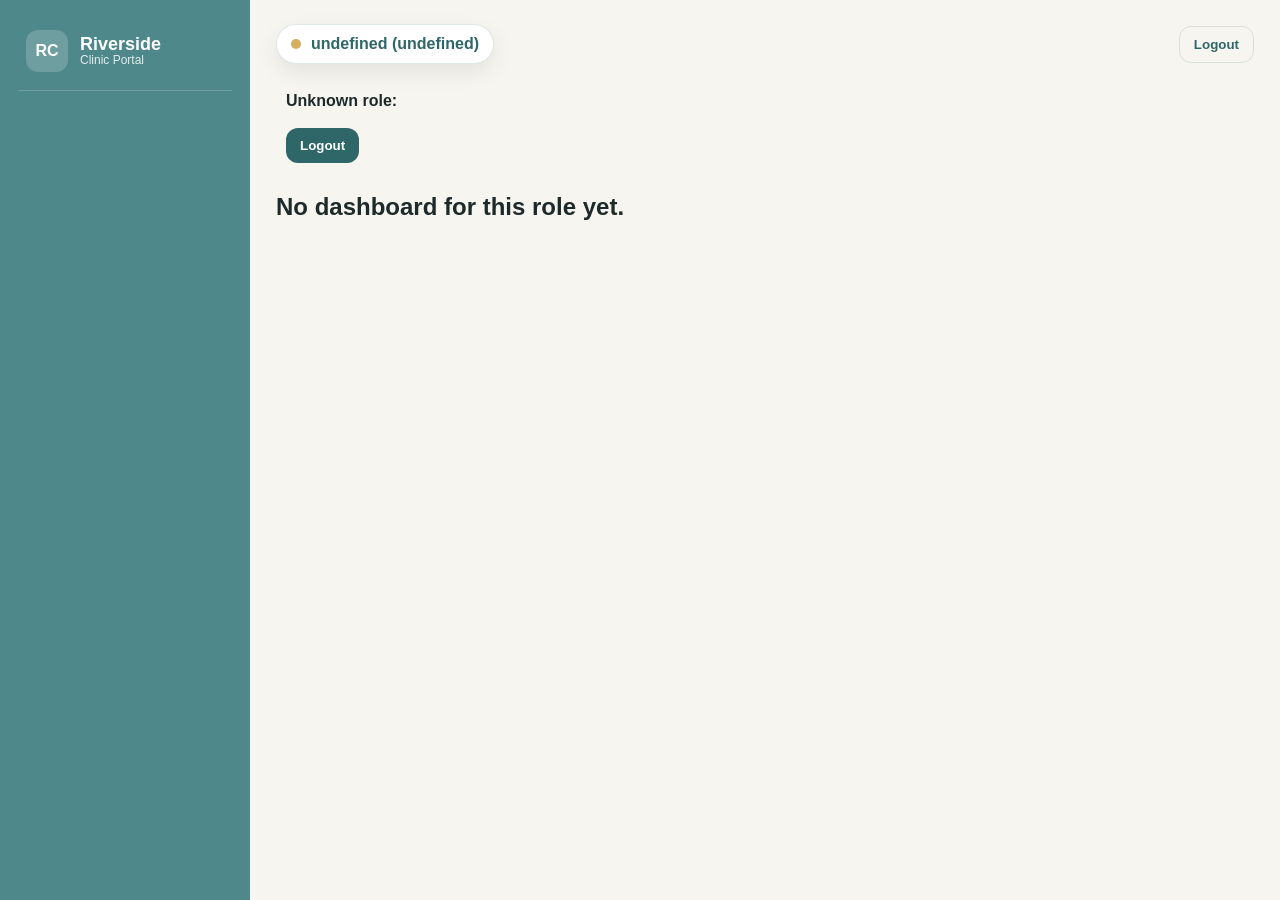
==== index.html @ 7ad9efc2 "Merge pull request #16 from laurenepp/chore/repo-restructure Organizing folder structure." ====
<!DOCTYPE html>
<html>
<head>
  <title>Riverside Clinic</title>
  <link rel="stylesheet" href="assets/css/styles.css">
</head>

<body>
  <div class="app">
    <div class="sidebar">
      <div class="brand">
        <div class="logo">RC</div>
        <div class="title">
          <div class="name">Riverside</div>
          <div class="sub">Clinic Portal</div>
        </div>
      </div>

      <div id="menu"></div>
    </div>

    <div class="main">
      <div class="topbar">
        <div class="user-chip">
          <div class="user-dot"></div>
          <span id="welcome"></span>
        </div>
        <button class="ghost" onclick="logout()">Logout</button>
      </div>

      <div id="content"></div>
    </div>
  </div>

  <script src="js/api.js"></script>
  <script src="js/auth.js"></script>
  <script src="js/ui.js"></script>
  <script src="js/router.js"></script>
  

  <!-- Role modules -->
  <script src="js/roles/receptionist.js"></script>
  <script src="js/roles/doctor.js"></script>
  <script src="js/roles/nurse.js"></script>
  <script src="js/roles/admin.js"></script>

  <script src="js/app.js"></script>
</body>
</html>
---- assets/css/styles.css ----
/* assets/css/styles.css
   Riverside Clinic UI — mockup style pass
   Colors sampled from your mockups:
   - Off-white: #F7F5F0
   - Teal:     #4E888A
   - Teal dk:  #2F6668
   - Gold:     #D5AE60
   - Sage:     #8FB1A4
*/

:root{
  --bg: #F7F5F0;
  --card: #FFFFFF;
  --text: #1E2A2A;
  --muted: #6B7C7B;

  --teal: #4E888A;
  --teal-dark: #2F6668;
  --teal-soft: #8FB1A4;

  --gold: #D5AE60;

  --border: rgba(47, 102, 104, 0.15);
  --shadow: 0 8px 22px rgba(0,0,0,0.08);
  --radius: 16px;
}

/* Global reset */
*{ box-sizing:border-box; }
html, body{ height:100%; }
body{
  margin:0;
  font-family: Arial, Helvetica, sans-serif;
  background: var(--bg);
  color: var(--text);
}

/* Layout */
.app{
  display:flex;
  min-height:100vh;
}

/* Sidebar */
.sidebar{
  width: 250px;
  background: var(--teal);
  color:#fff;
  padding: 22px 18px;
  position: fixed;
  top:0; left:0;
  height:100vh;
  overflow:auto;
}

.brand{
  display:flex;
  align-items:center;
  gap:12px;
  padding: 8px 8px 18px 8px;
  border-bottom: 1px solid rgba(255,255,255,0.18);
  margin-bottom: 14px;
}

.brand .logo{
  width: 42px;
  height: 42px;
  border-radius: 12px;
  background: rgba(255,255,255,0.18);
  display:flex;
  align-items:center;
  justify-content:center;
  font-weight:700;
}

.brand .title{
  line-height:1.1;
}
.brand .title .name{
  font-weight:700;
  font-size: 18px;
}
.brand .title .sub{
  font-size: 12px;
  opacity:0.85;
}

/* Sidebar menu */
#menu{
  margin-top: 14px;
  display:flex;
  flex-direction:column;
  gap:10px;
}

.sidebar button{
  width: 100%;
  border: none;
  background: rgba(255,255,255,0.16);
  color:#fff;
  padding: 12px 12px;
  border-radius: 14px;
  cursor:pointer;
  text-align:left;
  font-weight:600;
  transition: transform .08s ease, background .12s ease;
}

.sidebar button:hover{
  background: rgba(255,255,255,0.24);
  transform: translateY(-1px);
}

.sidebar button:active{
  transform: translateY(0px);
}

/* Main */
.main{
  margin-left: 250px;
  width: calc(100% - 250px);
  padding: 24px 26px;
}

/* Topbar */
.topbar{
  display:flex;
  align-items:center;
  justify-content:space-between;
  gap:12px;
  margin-bottom: 18px;
}

.user-chip{
  display:flex;
  align-items:center;
  gap:10px;
  background: var(--card);
  border: 1px solid var(--border);
  box-shadow: var(--shadow);
  border-radius: 999px;
  padding: 10px 14px;
}

.user-dot{
  width: 10px;
  height: 10px;
  border-radius: 999px;
  background: var(--gold);
}

#welcome{
  font-weight:700;
  color: var(--teal-dark);
}

/* General buttons (content area) */
button{
  border: none;
  border-radius: 12px;
  padding: 10px 14px;
  background: var(--teal-dark);
  color: #fff;
  font-weight: 700;
  cursor:pointer;
  transition: filter .12s ease, transform .08s ease;
}

button:hover{ filter: brightness(1.05); }
button:active{ transform: translateY(1px); }

button.secondary{
  background: var(--teal-soft);
  color: var(--teal-dark);
}

button.ghost{
  background: transparent;
  border: 1px solid var(--border);
  color: var(--teal-dark);
}

/* Inputs */
input, select, textarea{
  width: 100%;
  max-width: 520px;
  padding: 11px 12px;
  border-radius: 12px;
  border: 1px solid var(--border);
  background: #fff;
  color: var(--text);
  outline: none;
}

input:focus, select:focus, textarea:focus{
  border-color: rgba(47,102,104,0.35);
  box-shadow: 0 0 0 4px rgba(78,136,138,0.12);
}

/* Card */
.card{
  background: var(--card);
  padding: 18px 18px;
  border-radius: var(--radius);
  box-shadow: var(--shadow);
  border: 1px solid var(--border);
}

/* Card headings */
.card h2{
  margin: 4px 0 6px 0;
  color: var(--teal-dark);
  font-size: 22px;
}
.card h3{
  margin: 14px 0 8px 0;
  color: var(--teal-dark);
}
.card p{
  margin: 4px 0;
  color: var(--muted);
}

/* HR */
hr{
  border:none;
  border-top: 1px solid var(--border);
  margin: 16px 0;
}

/* Tables */
table{
  width: 100%;
  border-collapse: collapse;
  background: #fff;
  border-radius: 14px;
  overflow:hidden;
  border: 1px solid var(--border);
}

thead th{
  background: rgba(78,136,138,0.10);
  color: var(--teal-dark);
  text-align:left;
  font-weight:800;
  padding: 12px 10px;
  border-bottom: 1px solid var(--border);
}

tbody td{
  padding: 11px 10px;
  border-bottom: 1px solid rgba(47,102,104,0.10);
  color: #243131;
}

tbody tr:hover{
  background: rgba(213,174,96,0.10);
}

td button{
  padding: 8px 10px;
  border-radius: 10px;
  font-weight:800;
  margin-right:6px;
}

/* Tiny helper blocks */
.row{
  display:flex;
  gap:12px;
  flex-wrap:wrap;
  align-items:center;
}
.row > *{
  width:auto;
}

/* Login card spacing */
#content .card{
  max-width: 820px;
}

/* --- Admin Dashboard Stat Tiles --- */
.tiles{
  display:grid;
  grid-template-columns: repeat(4, minmax(160px, 1fr));
  gap:14px;
  margin-top:14px;
}

@media (max-width: 1100px){
  .tiles{ grid-template-columns: repeat(2, minmax(160px, 1fr)); }
}
@media (max-width: 650px){
  .tiles{ grid-template-columns: 1fr; }
}

.tile{
  position:relative;
  background: var(--card);
  border: 1px solid var(--border);
  border-radius: var(--radius);
  box-shadow: var(--shadow);
  padding: 16px 16px 14px 16px;
  overflow:hidden;
  min-height: 108px;
}

.tile .label{
  font-weight:800;
  color: var(--teal-dark);
  font-size: 13px;
  letter-spacing: 0.2px;
}

.tile .value{
  font-size: 34px;
  font-weight: 900;
  margin-top: 8px;
  color: #1E2A2A;
}

.tile .sub{
  margin-top: 4px;
  color: var(--muted);
  font-size: 12px;
  font-weight: 700;
}

/* Accent blocks like mockup */
.tile::before{
  content:"";
  position:absolute;
  left:0;
  top:0;
  width: 84px;
  height: 84px;
  border-bottom-right-radius: 24px;
  opacity: 0.85;
}

.tile.teal::before{ background: var(--teal); }
.tile.gold::before{ background: var(--gold); }
.tile.sage::before{ background: var(--teal-soft); }
.tile.dark::before{ background: var(--teal-dark); }

.tile .icon{
  position:absolute;
  left: 18px;
  top: 18px;
  width: 42px;
  height: 42px;
  border-radius: 14px;
  background: rgba(255,255,255,0.22);
  display:flex;
  align-items:center;
  justify-content:center;
  color:#fff;
  font-weight:900;
}

/* Keep numbers readable over accent */
.tile .content{
  margin-left: 98px;
}

/* ---------------------------
   Global UI polish components
---------------------------- */

/* Button variants (content area) */
button.primary{ background: var(--teal-dark); color:#fff; }
button.secondary{ background: var(--teal-soft); color: var(--teal-dark); }
button.gold{ background: var(--gold); color: #1E2A2A; }
button.ghost{ background: transparent; border: 1px solid var(--border); color: var(--teal-dark); }

button.small{ padding: 7px 10px; border-radius: 10px; font-weight:800; }
button.block{ width:100%; }

/* Compact row alignment */
.row.compact{ gap:10px; }
.row.compact input, .row.compact select{ max-width: 240px; width: 240px; }

/* Form grid like mockup */
.form-grid{
  display:grid;
  grid-template-columns: repeat(2, minmax(240px, 1fr));
  gap: 12px;
  margin-top: 12px;
}
@media (max-width: 900px){
  .form-grid{ grid-template-columns: 1fr; }
}

.field label{
  display:block;
  font-weight: 800;
  color: var(--teal-dark);
  font-size: 12px;
  margin: 0 0 6px 2px;
}
.field .hint{
  font-size: 12px;
  color: var(--muted);
  margin-top: 6px;
}

/* Section header line */
.section{
  margin-top: 14px;
}
.section-title{
  display:flex;
  align-items:center;
  justify-content:space-between;
  gap:10px;
  margin: 8px 0 10px 0;
}
.section-title h3{
  margin: 0;
}
.section-title .tools{
  display:flex;
  gap:10px;
  flex-wrap:wrap;
}

/* Status badge */
.badge{
  display:inline-flex;
  align-items:center;
  padding: 6px 10px;
  border-radius: 999px;
  font-weight: 900;
  font-size: 11px;
  letter-spacing: .25px;
  border: 1px solid var(--border);
  background: rgba(47,102,104,0.06);
  color: var(--teal-dark);
}
.badge.gold{ background: rgba(213,174,96,0.18); border-color: rgba(213,174,96,0.30); }
.badge.teal{ background: rgba(78,136,138,0.16); border-color: rgba(78,136,138,0.30); }
.badge.dark{ background: rgba(47,102,104,0.20); border-color: rgba(47,102,104,0.30); color:#173638; }

/* Toast notifications */
.toast-wrap{
  position: fixed;
  right: 18px;
  bottom: 18px;
  display:flex;
  flex-direction:column;
  gap:10px;
  z-index: 9999;
}
.toast{
  min-width: 260px;
  max-width: 360px;
  background: var(--card);
  border: 1px solid var(--border);
  box-shadow: var(--shadow);
  border-radius: 14px;
  padding: 12px 12px;
  color: var(--text);
}
.toast .t-title{ font-weight: 900; color: var(--teal-dark); }
.toast .t-msg{ margin-top: 4px; color: var(--muted); font-weight: 700; font-size: 12px; }
.toast.ok{ border-left: 6px solid var(--teal); }
.toast.err{ border-left: 6px solid #B05252; }
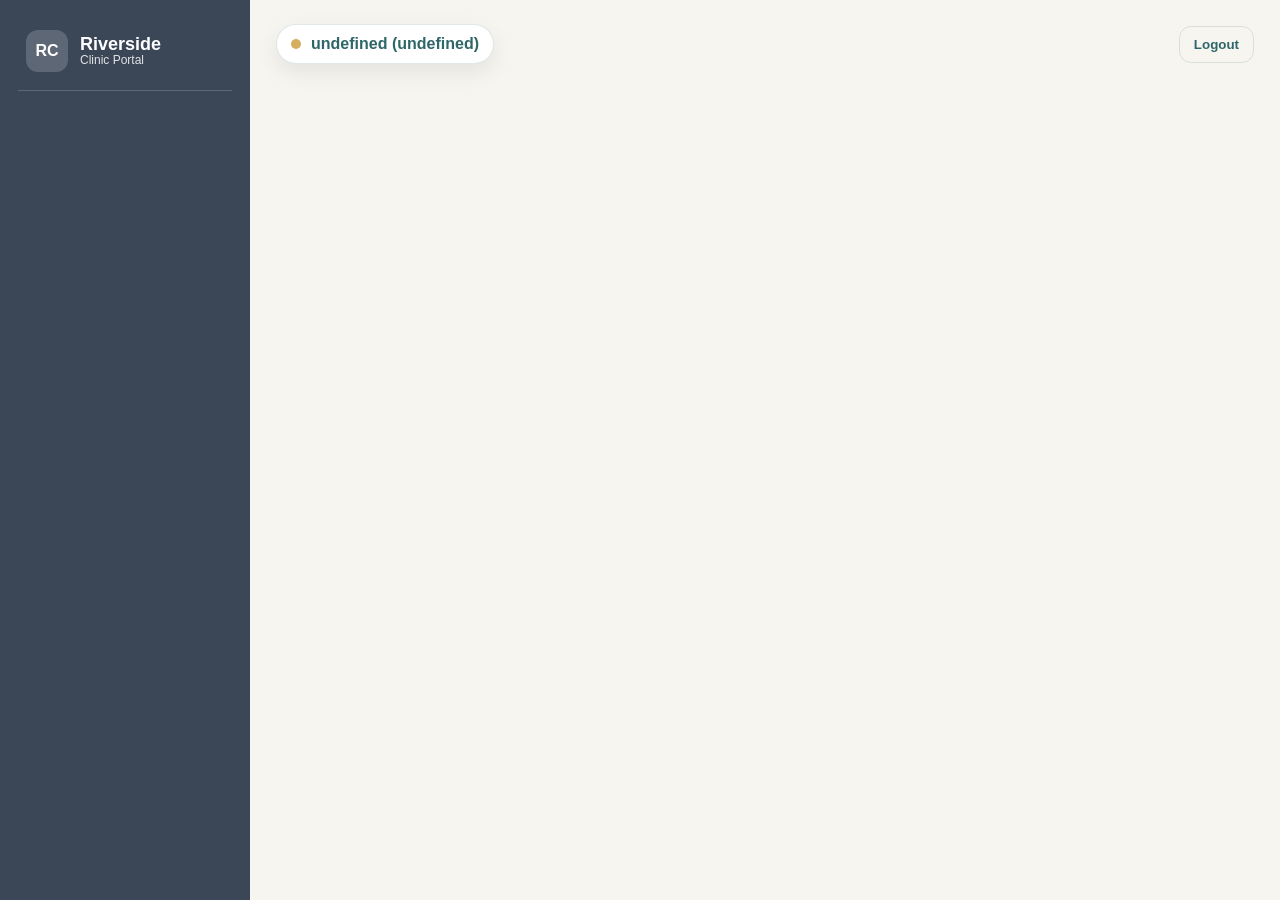
==== commit 70f3c3a9: "Updated api/config.php api/utils.php index.html js/app.js js/router.js for the doctor setting I left" ====
--- a/index.html
+++ b/index.html
@@ -1,6 +1,7 @@
 <!DOCTYPE html>
 <html>
 <head>
+  <meta charset="UTF-8"> <!-- adds extra language library to fix the punctuations -->
   <title>Riverside Clinic</title>
   <link rel="stylesheet" href="assets/css/styles.css">
 </head>
@@ -25,7 +26,8 @@
           <div class="user-dot"></div>
           <span id="welcome"></span>
         </div>
-        <button class="ghost" onclick="logout()">Logout</button>
+        <!--<button class="ghost" onclick="logout()">Logout</button>-->
+        <button class="ghost" onclick="doLogout()">Logout</button>
       </div>
 
       <div id="content"></div>
--- a/assets/css/styles.css
+++ b/assets/css/styles.css
@@ -44,7 +44,7 @@
 /* Sidebar */
 .sidebar{
   width: 250px;
-  background: var(--teal);
+  background: #3b4657;
   color:#fff;
   padding: 22px 18px;
   position: fixed;
@@ -465,4 +465,944 @@
 .toast .t-title{ font-weight: 900; color: var(--teal-dark); }
 .toast .t-msg{ margin-top: 4px; color: var(--muted); font-weight: 700; font-size: 12px; }
 .toast.ok{ border-left: 6px solid var(--teal); }
-.toast.err{ border-left: 6px solid #B05252; }+.toast.err{ border-left: 6px solid #B05252; }
+
+/* ---------------------------
+   Admin Users mockup styling
+---------------------------- */
+
+.admin-users-shell{
+  display:flex;
+  flex-direction:column;
+  gap:22px;
+  margin-top:12px;
+}
+
+.admin-users-toolbar{
+  padding:22px 24px;
+}
+
+.admin-search-wrap{
+  position:relative;
+  margin-bottom:12px;
+}
+
+.admin-search-icon{
+  position:absolute;
+  left:14px;
+  top:50%;
+  transform:translateY(-50%);
+  color:#94A3B8;
+  font-size:20px;
+  line-height:1;
+  pointer-events:none;
+}
+
+.admin-search-input{
+  width:calc(100% - 170px);
+  max-width:none;
+  height:44px;
+  padding:0 16px 0 42px;
+  border-radius:12px;
+  border:1px solid #D5D9E2;
+  background:#fff;
+  font-size:16px;
+  color:#334155;
+  display:inline-block;
+  vertical-align:middle;
+}
+
+.admin-add-user-btn{
+  float:right;
+  margin-top:-56px;
+  min-width:122px;
+  height:40px;
+  border:none;
+  border-radius:12px;
+  background:var(--teal);
+  color:#fff;
+  font-weight:800;
+  font-size:16px;
+  display:inline-flex;
+  align-items:center;
+  justify-content:center;
+  gap:8px;
+  padding:0 18px;
+  box-shadow:none;
+  cursor:pointer;
+}
+
+.admin-add-user-btn .plus{
+  font-size:24px;
+  line-height:1;
+  font-weight:500;
+}
+
+.admin-users-stats{
+  clear:both;
+  margin-top:10px;
+  color:#334155;
+  font-size:14px;
+}
+
+.admin-users-table-card{
+  padding:0;
+  overflow:hidden;
+}
+
+.admin-users-table{
+  width:100%;
+  border-collapse:collapse;
+  border:none;
+  box-shadow:none;
+  border-radius:0;
+}
+
+.admin-users-table thead th{
+  background:#F8FAFC;
+  color:#64748B;
+  font-size:13px;
+  letter-spacing:0.06em;
+  font-weight:800;
+  padding:16px 24px;
+  text-align:left;
+  border-bottom:1px solid #E2E8F0;
+}
+
+.admin-users-table tbody td{
+  padding:18px 24px;
+  vertical-align:middle;
+  border-bottom:1px solid #E2E8F0;
+}
+
+.admin-user-cell{
+  display:flex;
+  align-items:center;
+  gap:14px;
+}
+
+.admin-user-avatar{
+  width:40px;
+  height:40px;
+  border-radius:999px;
+  background:#9BB8AC;
+  color:#fff;
+  font-weight:800;
+  font-size:18px;
+  display:flex;
+  align-items:center;
+  justify-content:center;
+  flex-shrink:0;
+}
+
+.admin-user-meta{
+  display:flex;
+  flex-direction:column;
+  gap:4px;
+}
+
+.admin-user-name{
+  font-weight:700;
+  color:#1E293B;
+}
+
+.admin-user-sub{
+  font-size:14px;
+  color:#64748B;
+}
+
+.admin-role-pill,
+.admin-status-pill{
+  display:inline-flex;
+  align-items:center;
+  justify-content:center;
+  padding:4px 10px;
+  border-radius:6px;
+  font-size:12px;
+  font-weight:700;
+  text-transform:lowercase;
+}
+
+.admin-role-pill.role-administrator{
+  background:#FEE2E2;
+  color:#DC2626;
+}
+
+.admin-role-pill.role-doctor{
+  background:#DBEAFE;
+  color:#2563EB;
+}
+
+.admin-role-pill.role-nurse{
+  background:#F3E8FF;
+  color:#9333EA;
+}
+
+.admin-role-pill.role-receptionist{
+  background:#DCFCE7;
+  color:#16A34A;
+}
+
+.admin-status-pill.active{
+  background:#DCFCE7;
+  color:#15803D;
+}
+
+.admin-status-pill.locked{
+  background:#FEE2E2;
+  color:#DC2626;
+}
+
+.admin-actions-cell{
+  white-space:nowrap;
+}
+
+.admin-create-user-card{
+  padding:24px 24px 22px 24px;
+}
+
+.admin-create-user-card h3{
+  margin:0 0 18px 0;
+  color:#0F172A;
+}
+
+.admin-create-grid{
+  grid-template-columns:repeat(2, minmax(260px, 1fr));
+  gap:18px 16px;
+}
+
+.admin-create-grid label{
+  color:#0F172A;
+  font-size:14px;
+  font-weight:700;
+  margin-bottom:8px;
+}
+
+.admin-create-grid input,
+.admin-create-grid select{
+  max-width:none;
+  width:100%;
+  height:44px;
+  border-radius:12px;
+  border:1px solid #D5D9E2;
+  padding:0 16px;
+  font-size:16px;
+  background:#fff;
+}
+
+.admin-create-span-2{
+  grid-column:1 / -1;
+}
+
+.admin-create-submit{
+  background:var(--teal);
+  color:#fff;
+  min-width:126px;
+  height:40px;
+  border:none;
+  border-radius:12px;
+  font-size:16px;
+  cursor:pointer;
+}
+
+.admin-create-cancel{
+  background:#E5E7EB;
+  color:#334155;
+  min-width:110px;
+  height:40px;
+  border:none;
+  border-radius:12px;
+  font-size:16px;
+  cursor:pointer;
+}
+
+@media (max-width: 900px){
+  .admin-search-input{
+    width:100%;
+    margin-bottom:12px;
+  }
+
+  .admin-add-user-btn{
+    float:none;
+    margin-top:0;
+  }
+
+  .admin-create-grid{
+    grid-template-columns:1fr;
+  }
+
+  .admin-create-span-2{
+    grid-column:auto;
+  }
+}
+
+/* ---------------------------
+   Admin page shell cleanup
+---------------------------- */
+
+.admin-page-shell{
+  width:100%;
+  max-width:none;
+}
+
+.admin-page-header{
+  margin-bottom:18px;
+}
+
+.admin-page-header h2{
+  margin:0 0 6px 0;
+}
+
+.admin-page-header p{
+  margin:0;
+  color:var(--muted);
+}
+
+.admin-tiles-wrap{
+  margin-bottom:20px;
+}
+
+.admin-panel-wrap{
+  width:100%;
+}
+
+#content .card{
+  width:100%;
+  max-width:none;
+}
+
+.admin-users-shell,
+.admin-users-toolbar,
+.admin-users-table-card{
+  width:100%;
+  max-width:none;
+}
+
+.admin-side-nav-group{
+  display:flex;
+  flex-direction:column;
+  gap:10px;
+}
+
+.admin-side-nav-footer{
+  margin-top:auto;
+  padding-top:18px;
+}
+
+.admin-add-user-btn{
+  cursor:pointer;
+}
+
+.admin-add-user-btn:hover{
+  opacity:0.92;
+}
+
+/* =========================
+   Logged-out / Login Layout
+   ========================= */
+
+.app.logged-out{
+  display:block;
+  min-height:100vh;
+}
+
+.app.logged-out .sidebar{
+  display:none;
+}
+
+.app.logged-out .main{
+  margin-left:0;
+  width:100%;
+  min-height:100vh;
+  padding:0;
+}
+
+.app.logged-out .topbar{
+  display:none;
+}
+
+.app.logged-out #content{
+  min-height:100vh;
+}
+
+/* Full login screen */
+.login-screen{
+  min-height:100vh;
+  display:grid;
+  grid-template-columns: 1fr 1fr;
+  align-items:center;
+  justify-items:center;
+  column-gap:48px;
+  padding:40px 70px;
+  background:#f3efe4;
+}
+
+/* Left side = logo */
+.login-left{
+  display:flex;
+  align-items:center;
+  justify-content:flex-end;
+  width:100%;
+}
+
+.login-logo-wrap{
+  display:flex;
+  flex-direction:column;
+  align-items:center;
+  justify-content:center;
+  gap:20px;
+}
+
+.login-logo{
+  width:min(360px, 75%);
+  height:auto;
+  object-fit:contain;
+  filter:drop-shadow(0 14px 28px rgba(0,0,0,0.18));
+}
+
+.login-logo-text{
+  width:min(340px, 80%);
+  height:auto;
+  object-fit:contain;
+}
+
+/* Right side = login */
+.login-right{
+  display:flex;
+  align-items:center;
+  justify-content:flex-start;
+  width:100%;
+}
+
+.login-card{
+  width:100%;
+  max-width:460px;
+  background:#ffffff;
+  border-radius:24px;
+  box-shadow:0 18px 40px rgba(0,0,0,0.16);
+  overflow:hidden;
+}
+
+.login-card-inner{
+  padding:42px 36px;
+}
+
+.login-eyebrow{
+  margin:0 0 10px 0;
+  font-size:13px;
+  font-weight:700;
+  letter-spacing:0.08em;
+  text-transform:uppercase;
+  color:#3F3C78;
+}
+
+.login-card h1{
+  margin:0 0 10px 0;
+  font-size:34px;
+  line-height:1.1;
+  color:#3F3C78;
+}
+
+.login-subtext{
+  margin:0 0 24px 0;
+  color:#3F3C78;
+  font-size:15px;
+}
+
+.login-form{
+  display:flex;
+  flex-direction:column;
+  gap:12px;
+}
+
+.login-form label{
+  font-size:13px;
+  font-weight:700;
+  color:#3F3C78;
+  margin-top:2px;
+}
+
+.login-form input{
+  width:100%;
+  height:48px;
+  padding:0 14px;
+  border:1px solid rgba(47,102,104,0.18);
+  border-radius:14px;
+  background:#fff;
+  font-size:15px;
+}
+
+.login-form input:focus{
+  outline:none;
+  border-color:rgba(47,102,104,0.35);
+  box-shadow:0 0 0 4px rgba(78,136,138,0.12);
+}
+
+.login-btn{
+  margin-top:10px;
+  width:100%;
+  height:48px;
+  border:none;
+  border-radius:14px;
+  background:#0090F7;
+  color:#fff;
+  font-size:15px;
+  font-weight:700;
+  cursor:pointer;
+}
+
+.login-btn:hover{
+  filter:brightness(1.05);
+}
+
+/* Responsive */
+@media (max-width: 980px){
+  .login-screen{
+    grid-template-columns:1fr;
+    row-gap:28px;
+    padding:36px 20px;
+  }
+
+  .login-left,
+  .login-right{
+    justify-content:center;
+  }
+
+  .login-card{
+    max-width:520px;
+  }
+
+  .login-logo{
+    width:min(280px, 70%);
+  }
+
+  .login-logo-text{
+    width:min(300px, 78%);
+  }
+}
+
+/* ===== Admin top tabs ===== */
+
+.admin-top-tabs {
+  display: flex;
+  gap: 16px;
+  align-items: center;
+  padding: 16px 20px;
+  margin-bottom: 20px;
+}
+
+.admin-top-tab {
+  background: transparent;
+  border: none;
+  border-bottom: 3px solid transparent;
+  color: #4f6475;
+  font-weight: 700;
+  font-size: 16px;
+  padding: 10px 6px;
+  cursor: pointer;
+}
+
+.admin-top-tab.active {
+  color: #d62828;
+  border-bottom-color: #d62828;
+}
+
+/* ===== Event logs ===== */
+
+.admin-event-shell {
+  display: flex;
+  flex-direction: column;
+  gap: 18px;
+}
+
+.admin-event-filter-card {
+  padding: 22px 24px;
+}
+
+.admin-event-toolbar {
+  display: flex;
+  justify-content: space-between;
+  align-items: center;
+  gap: 16px;
+  margin-bottom: 18px;
+}
+
+.admin-event-title {
+  margin: 0;
+}
+
+.admin-export-csv-btn {
+  background: #5b8f93;
+  color: #fff;
+  border: none;
+  border-radius: 12px;
+  padding: 10px 16px;
+  font-weight: 700;
+  cursor: pointer;
+}
+
+.admin-export-csv-btn:hover {
+  background: #4f7f82;
+}
+
+.admin-event-filters-grid {
+  display: grid;
+  grid-template-columns: repeat(5, 1fr);
+  gap: 16px;
+}
+
+.admin-event-count {
+  margin-top: 16px;
+  color: #516677;
+  font-size: 14px;
+}
+
+.admin-event-summary-grid {
+  display: grid;
+  grid-template-columns: repeat(4, 1fr);
+  gap: 16px;
+}
+
+.admin-event-summary-card {
+  background: #fff;
+  border: 1px solid #e2e8ef;
+  border-radius: 16px;
+  padding: 18px 20px;
+  box-shadow: 0 2px 8px rgba(15, 34, 51, 0.05);
+}
+
+.admin-event-summary-label {
+  color: #5b6f80;
+  font-size: 14px;
+  margin-bottom: 10px;
+}
+
+.admin-event-summary-value {
+  font-size: 32px;
+  font-weight: 800;
+  color: #172b3a;
+}
+
+.admin-event-summary-value.critical {
+  color: #dc2626;
+}
+
+.admin-event-summary-value.warning {
+  color: #d97706;
+}
+
+.admin-event-summary-value.info {
+  color: #2563eb;
+}
+
+.admin-severity-pill {
+  display: inline-block;
+  padding: 5px 10px;
+  border-radius: 999px;
+  font-size: 12px;
+  font-weight: 700;
+  text-transform: lowercase;
+}
+
+.admin-severity-pill.critical {
+  background: #fee2e2;
+  color: #dc2626;
+}
+
+.admin-severity-pill.warning {
+  background: #fef3c7;
+  color: #b45309;
+}
+
+.admin-severity-pill.info {
+  background: #dbeafe;
+  color: #2563eb;
+}
+
+.admin-event-log-table th,
+.admin-event-log-table td {
+  vertical-align: middle;
+}
+
+@media (max-width: 1100px) {
+  .admin-event-filters-grid {
+    grid-template-columns: repeat(2, 1fr);
+  }
+
+  .admin-event-summary-grid {
+    grid-template-columns: repeat(2, 1fr);
+  }
+}
+
+@media (max-width: 700px) {
+  .admin-event-toolbar {
+    flex-direction: column;
+    align-items: stretch;
+  }
+
+  .admin-event-filters-grid,
+  .admin-event-summary-grid {
+    grid-template-columns: 1fr;
+  }
+}
+/* ================================= */
+/* Logout Confirmation Modal comment */
+/* ================================= */
+
+.logout-modal-backdrop {
+  position: fixed;
+  inset: 0;
+  background: rgba(0,0,0,0.35);
+  display: flex;
+  align-items: center;
+  justify-content: center;
+  z-index: 9999;
+  backdrop-filter: blur(3px);
+}
+
+.logout-modal-card {
+  width: 420px;
+  max-width: 90%;
+  background: white;
+  border-radius: 20px;
+  padding: 32px;
+  text-align: center;
+  box-shadow: 0 18px 45px rgba(0,0,0,0.15);
+  animation: modalPop 0.2s ease-out;
+}
+
+.logout-modal-title {
+  font-size: 1.4rem;
+  margin-bottom: 12px;
+  color: #2c3e50;
+}
+
+.logout-modal-text {
+  font-size: 1.1rem;
+  color: #566573;
+  margin-bottom: 28px;
+  line-height: 1.5;
+}
+
+.logout-modal-actions {
+  display: flex;
+  justify-content: center;
+  gap: 16px;
+}
+
+/* Cancel button (now visible) */
+.logout-cancel-btn {
+  background: #e4eaed;
+  color: #3a4a52;
+  border: none;
+  border-radius: 10px;
+  padding: 10px 22px;
+  font-weight: 600;
+  cursor: pointer;
+  transition: background 0.2s ease;
+}
+
+.logout-cancel-btn:hover {
+  background: #d3dde1;
+}
+
+/* Logout button */
+.logout-confirm-btn {
+  background: #5e9c9f;
+  color: white;
+  border: none;
+  border-radius: 10px;
+  padding: 10px 22px;
+  font-weight: 600;
+  cursor: pointer;
+  transition: background 0.2s ease;
+}
+
+.logout-confirm-btn:hover {
+  background: #4c888b;
+}
+
+/* Pop animation */
+@keyframes modalPop {
+  from {
+    opacity: 0;
+    transform: translateY(10px) scale(0.95);
+  }
+  to {
+    opacity: 1;
+    transform: translateY(0) scale(1);
+  }
+}
+/*Admin Dashboard Home Page*/
+.page-header h2 {
+  margin: 0 0 6px;
+  font-size: 28px;
+  color: #1f3b57;
+}
+
+.page-header p {
+  margin: 0 0 20px;
+  color: #6b7280;
+  font-size: 15px;
+}
+
+.admin-home-wrap {
+  padding: 10px 0;
+}
+
+.admin-cards {
+  display: grid;
+  grid-template-columns: repeat(auto-fit, minmax(190px, 1fr));
+  gap: 18px;
+  margin-bottom: 24px;
+}
+
+.admin-card {
+  background: #ffffff;
+  border-radius: 18px;
+  padding: 20px;
+  box-shadow: 0 8px 20px rgba(0, 0, 0, 0.08);
+  border: 1px solid #edf2f7;
+}
+
+.admin-card h3 {
+  margin: 0 0 10px;
+  font-size: 16px;
+  color: #355070;
+}
+
+.admin-card p {
+  margin: 0;
+  font-size: 30px;
+  font-weight: 700;
+  color: #1d3557;
+}
+
+.admin-card span {
+  display: block;
+  margin-top: 8px;
+  font-size: 13px;
+  color: #7b8794;
+}
+
+.admin-home-grid {
+  display: grid;
+  grid-template-columns: 1fr 1fr;
+  gap: 20px;
+}
+
+.admin-panel-box {
+  background: #ffffff;
+  border-radius: 18px;
+  padding: 20px;
+  box-shadow: 0 8px 20px rgba(0, 0, 0, 0.08);
+  border: 1px solid #edf2f7;
+}
+
+.admin-panel-box h3 {
+  margin-top: 0;
+  color: #355070;
+}
+
+.quick-actions {
+  display: flex;
+  flex-wrap: wrap;
+  gap: 12px;
+}
+
+.admin-action-btn {
+  background: #dbeafe;
+  color: #1d4ed8;
+  border: none;
+  border-radius: 12px;
+  padding: 10px 16px;
+  font-weight: 600;
+  cursor: pointer;
+  transition: 0.2s ease;
+}
+
+.admin-action-btn:hover {
+  background: #bfdbfe;
+  transform: translateY(-1px);
+}
+
+.admin-activity-list {
+  margin: 0;
+  padding-left: 18px;
+  color: #4b5563;
+}
+
+.admin-activity-list li {
+  margin-bottom: 10px;
+}
+
+@media (max-width: 900px) {
+  .admin-home-grid {
+    grid-template-columns: 1fr;
+  }
+}
+.admin-dashboard {
+  display: grid;
+  grid-template-columns: 220px 1fr;
+  gap: 24px;
+  align-items: start;
+}
+
+.admin-dashboard .dash-nav {
+  display: flex;
+  flex-direction: column;
+  gap: 12px;
+  background: #ffffff;
+  border-radius: 18px;
+  padding: 18px;
+  box-shadow: 0 8px 20px rgba(0, 0, 0, 0.08);
+  height: fit-content;
+}
+
+.admin-dashboard .dash-main {
+  min-width: 0;
+}
+
+.admin-dashboard .dash-nav .nav-btn {
+  width: 100%;
+  text-align: left;
+}
+
+@media (max-width: 900px) {
+  .admin-dashboard {
+    grid-template-columns: 1fr;
+  }
+
+  .admin-dashboard .dash-nav {
+    flex-direction: row;
+    flex-wrap: wrap;
+  }
+
+  .admin-dashboard .dash-nav .nav-btn {
+    width: auto;
+  }
+}
+/* ===== Collapsible Sections Styling ===== */
+
+details summary {
+  display: flex;
+  align-items: center;
+  font-size: 18px;
+  font-weight: 700;
+  color: var(--teal-dark);
+  cursor: pointer;
+  padding: 4px 0;
+}
+
+details summary::before {
+  content: "+";
+  margin-right: 8px;
+  font-size: 14px;
+  font-weight: 900;
+  width: 16px;
+  text-align: center;
+}
+
+details[open] summary::before {
+  content: "-";
+}
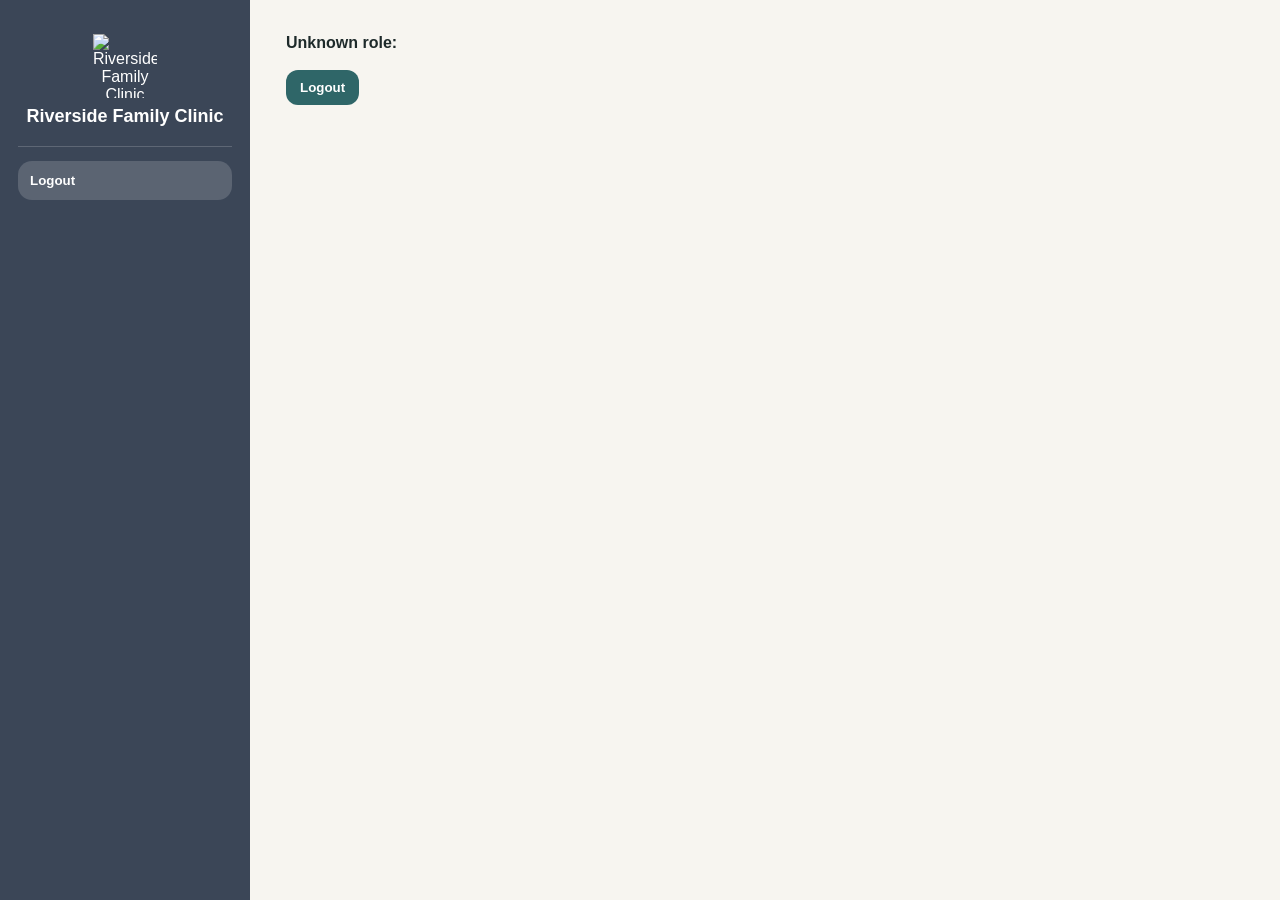
==== commit 2888c05b: "ass receptionist appointments page integration" ====
--- a/index.html
+++ b/index.html
@@ -1,7 +1,6 @@
 <!DOCTYPE html>
 <html>
 <head>
-  <meta charset="UTF-8"> <!-- adds extra language library to fix the punctuations -->
   <title>Riverside Clinic</title>
   <link rel="stylesheet" href="assets/css/styles.css">
 </head>
@@ -10,10 +9,15 @@
   <div class="app">
     <div class="sidebar">
       <div class="brand">
-        <div class="logo">RC</div>
+        <img
+          src="assets/images/Desert 1 Circle.png"
+          alt="Riverside Family Clinic Logo"
+          class="brand-logo"
+        >
+
         <div class="title">
-          <div class="name">Riverside</div>
-          <div class="sub">Clinic Portal</div>
+          <div class="name">Riverside Family Clinic</div>
+          <div class="sub" id="sidebarUser"></div>
         </div>
       </div>
 
@@ -21,15 +25,6 @@
     </div>
 
     <div class="main">
-      <div class="topbar">
-        <div class="user-chip">
-          <div class="user-dot"></div>
-          <span id="welcome"></span>
-        </div>
-        <!--<button class="ghost" onclick="logout()">Logout</button>-->
-        <button class="ghost" onclick="doLogout()">Logout</button>
-      </div>
-
       <div id="content"></div>
     </div>
   </div>
@@ -38,7 +33,7 @@
   <script src="js/auth.js"></script>
   <script src="js/ui.js"></script>
   <script src="js/router.js"></script>
-  
+  <script src="js/appointments.js"></script
 
   <!-- Role modules -->
   <script src="js/roles/receptionist.js"></script>
--- a/assets/css/styles.css
+++ b/assets/css/styles.css
@@ -54,35 +54,37 @@
 }
 
 .brand{
-  display:flex;
-  align-items:center;
-  gap:12px;
-  padding: 8px 8px 18px 8px;
+  display: flex;
+  flex-direction: column;
+  align-items: center;
+  text-align: center;
+  gap: 8px;
+  padding: 12px 8px 18px 8px;
   border-bottom: 1px solid rgba(255,255,255,0.18);
   margin-bottom: 14px;
 }
 
-.brand .logo{
-  width: 42px;
-  height: 42px;
-  border-radius: 12px;
-  background: rgba(255,255,255,0.18);
-  display:flex;
-  align-items:center;
-  justify-content:center;
-  font-weight:700;
+.brand-logo{
+  width: 64px;
+  height: 64px;
+  object-fit: contain;
+  display: block;
 }
 
 .brand .title{
-  line-height:1.1;
-}
+  line-height: 1.2;
+}
+
 .brand .title .name{
-  font-weight:700;
+  font-weight: 700;
   font-size: 18px;
-}
+  color: #ffffff;
+}
+
 .brand .title .sub{
   font-size: 12px;
-  opacity:0.85;
+  opacity: 0.85;
+  color: #ffffff;
 }
 
 /* Sidebar menu */
@@ -1405,4 +1407,308 @@
 
 details[open] summary::before {
   content: "-";
-}+}
+/* ==== Receptionist dashboard tiles only ==== */
+
+
+#rx_tiles .tile{
+  position:relative;
+  background: var(--card);
+  border: 1px solid var(--border);
+  border-radius: 14px;
+  box-shadow: 0 4px 12px rgba(0,0,0,0.05);
+  padding: 12px 12px 10px 12px;
+  overflow:hidden;
+  min-height: 92px;
+}
+
+#rx_tiles .tile .value{
+  font-size: 26px;
+  font-weight: 800;
+  margin-top: 6px;
+  color: #1E2A2A;
+}
+
+#rx_tiles .tile::before{
+  content:"";
+  position:absolute;
+  left:0;
+  top:0;
+  width: 64px;
+  height: 64px;
+  border-bottom-right-radius: 20px;
+  opacity: 0.85;
+}
+
+#rx_tiles .tile .icon{
+  position:absolute;
+  left: 12px;
+  top: 12px;
+  width: 34px;
+  height: 34px;
+  border-radius: 10px;
+  background: rgba(255,255,255,0.22);
+  display:flex;
+  align-items:center;
+  justify-content:center;
+  color:#fff;
+  font-weight:900;
+  font-size:14px;
+}
+
+#rx_tiles .tile .content{
+  margin-left: 72px;
+}
+/* ==== Receptionist tiles — force single row ==== */
+
+#rx_tiles .tiles{
+  display: grid;
+  grid-template-columns: repeat(6, 1fr); /* 6 tiles = 1 row */
+  gap: 10px;
+  margin-top: 12px;
+}
+
+/* Make tiles smaller so they fit */
+#rx_tiles .tile{
+  min-height: 78px;
+  padding: 10px;
+}
+
+/* Smaller numbers */
+#rx_tiles .tile .value{
+  font-size: 20px;
+  margin-top: 4px;
+}
+
+/* Smaller label */
+#rx_tiles .tile .label{
+  font-size: 12px;
+}
+
+/* Smaller icon */
+#rx_tiles .tile .icon{
+  width: 28px;
+  height: 28px;
+  font-size: 12px;
+  left: 10px;
+  top: 10px;
+}
+
+/* Adjust spacing so text still fits */
+#rx_tiles .tile .content{
+  margin-left: 60px;
+}
+
+/* ==== Receptionist tile gradients ==== */
+
+#rx_tiles .tile.sage::before{
+  background: linear-gradient(135deg, #C7DED6, #8FB1A4);
+}
+
+#rx_tiles .tile.gold::before{
+  background: linear-gradient(135deg, #F1D79C, #D5AE60);
+}
+
+#rx_tiles .tile.teal::before{
+  background: linear-gradient(135deg, #6FAFB1, #4E888A);
+}
+
+#rx_tiles .tile.dark::before{
+  background: linear-gradient(135deg, #5C84B1, #2F6668);
+}
+#rx_tiles .tile .label{
+  font-size: 12px;
+  min-height: 36px;        /* force equal height */
+  line-height: 1.2;        /* tighten spacing */
+  display: flex;
+  align-items: flex-start; /* keep text top aligned */
+}
+/* ==== Receptionist danger (cancelled) ==== */
+
+#rx_tiles .tile.danger::before{
+  background: linear-gradient(135deg, #E57373, #B71C1C);
+}
+
+.appt-shell {
+  display: flex;
+  flex-direction: column;
+  gap: 18px;
+}
+
+.appt-page-header h2 {
+  margin: 0;
+}
+
+.appt-subdate {
+  margin-top: 6px;
+  color: #666;
+  font-size: 14px;
+}
+
+.appt-toolbar {
+  display: flex;
+  justify-content: space-between;
+  align-items: center;
+  gap: 16px;
+  padding: 18px;
+  border: 1px solid #ddd;
+  border-radius: 14px;
+  background: #fff;
+}
+
+.appt-toolbar-left,
+.appt-toolbar-right {
+  display: flex;
+  align-items: center;
+  gap: 12px;
+}
+
+.appt-date-pill {
+  font-weight: 700;
+  font-size: 20px;
+  min-width: 240px;
+  text-align: center;
+}
+
+.appt-nav-btn {
+  font-size: 24px;
+  line-height: 1;
+  min-width: 44px;
+}
+
+.appt-view-toggle {
+  display: flex;
+  border: 1px solid #d8d8d8;
+  border-radius: 10px;
+  overflow: hidden;
+}
+
+.appt-view-toggle button {
+  border-radius: 0;
+}
+
+.appt-grid {
+  display: grid;
+  border: 1px solid #ddd;
+  border-radius: 14px;
+  overflow: hidden;
+  background: #fff;
+}
+
+.appt-head {
+  padding: 16px;
+  font-weight: 700;
+  border-right: 1px solid #ddd;
+  border-bottom: 1px solid #ddd;
+  background: #fafafa;
+}
+
+.appt-time-head {
+  text-align: left;
+}
+
+.appt-time-cell {
+  padding: 16px;
+  border-right: 1px solid #ddd;
+  border-bottom: 1px solid #eee;
+  color: #444;
+  font-weight: 500;
+  min-height: 72px;
+}
+
+.appt-cell {
+  position: relative;
+  min-height: 72px;
+  border-right: 1px solid #eee;
+  border-bottom: 1px solid #eee;
+  padding: 8px;
+}
+
+.appt-card {
+  border-radius: 12px;
+  padding: 12px 14px;
+  font-size: 14px;
+  height: calc(100% - 4px);
+  box-sizing: border-box;
+}
+
+.appt-card.green {
+  background: #dff3e4;
+}
+
+.appt-card.blue {
+  background: #dfeafe;
+}
+
+.appt-card.gray {
+  background: #ececec;
+}
+
+.appt-patient {
+  font-weight: 700;
+  margin-bottom: 6px;
+}
+
+.appt-type {
+  margin-bottom: 6px;
+}
+
+.appt-duration {
+  font-size: 13px;
+  color: #444;
+}
+
+#appt_patient_selected .ok {
+  padding: 10px 12px;
+  border-radius: 10px;
+}
+
+.appt-modal-backdrop {
+  position: fixed;
+  inset: 0;
+  background: rgba(0, 0, 0, 0.45);
+  display: flex;
+  align-items: center;
+  justify-content: center;
+  z-index: 9999;
+  padding: 20px;
+}
+
+.appt-modal {
+  width: min(720px, 100%);
+  background: #fff;
+  border-radius: 18px;
+  box-shadow: 0 20px 60px rgba(0, 0, 0, 0.2);
+  overflow: hidden;
+}
+
+.appt-modal-header {
+  display: flex;
+  align-items: center;
+  justify-content: space-between;
+  padding: 20px 22px;
+  border-bottom: 1px solid #e5e5e5;
+}
+
+.appt-modal-header h3 {
+  margin: 0;
+}
+
+.appt-modal-sub {
+  margin-top: 6px;
+  color: #666;
+  font-size: 14px;
+}
+
+.appt-modal-body {
+  padding: 22px;
+}
+
+.appt-modal-footer {
+  display: flex;
+  justify-content: flex-end;
+  gap: 10px;
+  padding: 18px 22px;
+  border-top: 1px solid #e5e5e5;
+  background: #fafafa;
+}
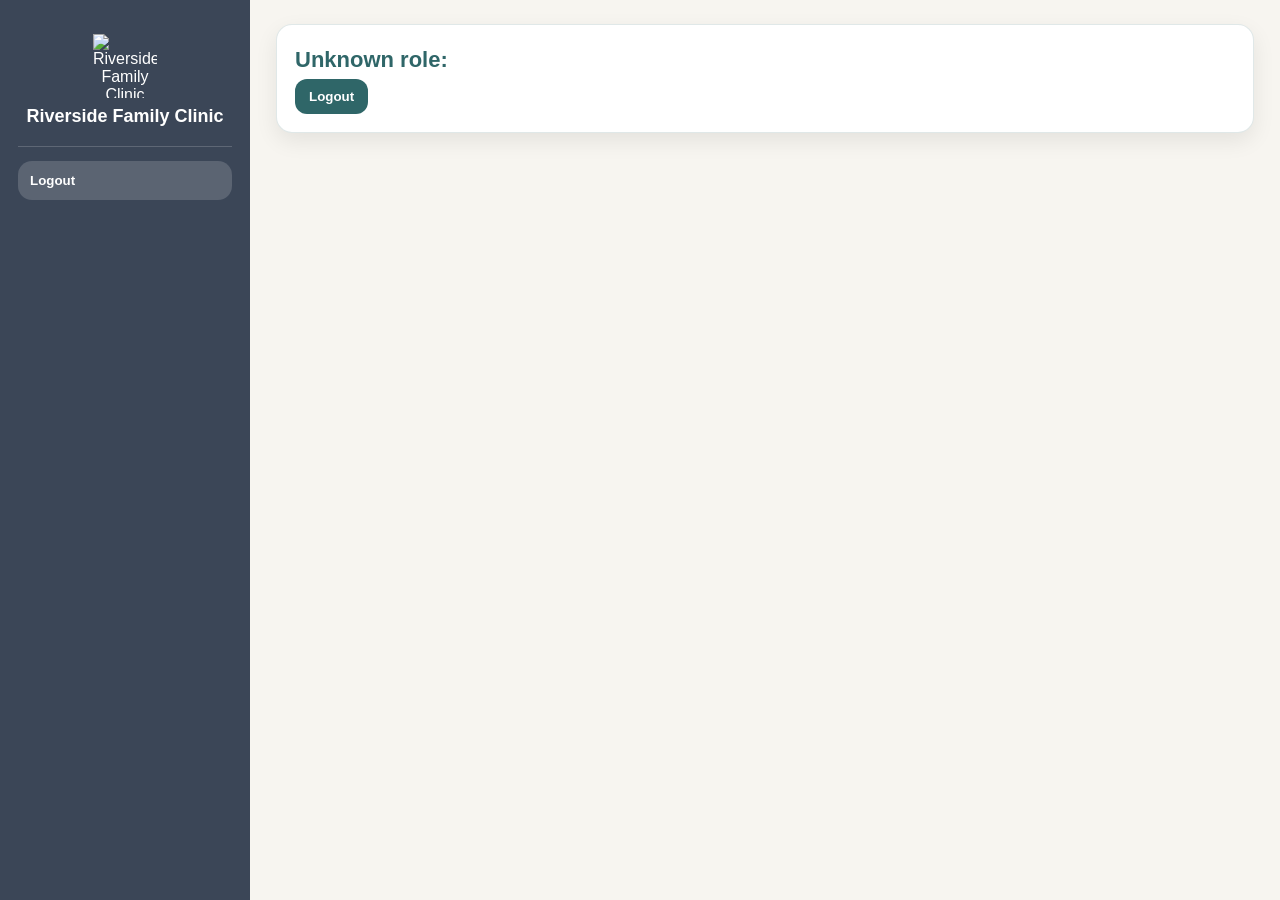
==== commit 4063da7a: "Merge pull request #56 from laurenepp/fix/logout-confirmation Added logout confirmation modal with s" ====
--- a/index.html
+++ b/index.html
@@ -3,6 +3,92 @@
 <head>
   <title>Riverside Clinic</title>
   <link rel="stylesheet" href="assets/css/styles.css">
+
+  <style>
+    .logout-modal {
+      position: fixed;
+      inset: 0;
+      background: rgba(0, 0, 0, 0.78);
+      display: none;
+      align-items: center;
+      justify-content: center;
+      z-index: 9999;
+      padding: 20px;
+    }
+
+    .logout-modal.show {
+      display: flex;
+    }
+
+    .logout-modal-card {
+      width: 100%;
+      max-width: 450px;
+      background: #f6f6f6;
+      border-radius: 12px;
+      padding: 30px 28px;
+      text-align: center;
+      box-shadow: 0 20px 60px rgba(0, 0, 0, 0.25);
+    }
+
+    .logout-modal-icon {
+      width: 64px;
+      height: 64px;
+      margin: 0 auto 18px;
+      border-radius: 50%;
+      background: #caa64d;
+    }
+
+    .logout-modal-card h2 {
+      margin: 0 0 12px;
+      font-size: 2rem;
+      color: #1f2a44;
+    }
+
+    .logout-modal-card p {
+      margin: 0 auto 24px;
+      max-width: 320px;
+      font-size: 1.05rem;
+      line-height: 1.5;
+      color: #1f2a44;
+    }
+
+    .logout-modal-actions {
+      display: flex;
+      gap: 14px;
+      justify-content: center;
+      flex-wrap: wrap;
+    }
+
+    .logout-stay-btn,
+    .logout-confirm-btn {
+      min-width: 180px;
+      padding: 14px 18px;
+      border-radius: 10px;
+      font-size: 1rem;
+      cursor: pointer;
+      transition: 0.2s ease;
+    }
+
+    .logout-stay-btn {
+      background: #ffffff;
+      color: #1f2a44;
+      border: 2px solid #c9cdd4;
+    }
+
+    .logout-stay-btn:hover {
+      background: #f0f2f5;
+    }
+
+    .logout-confirm-btn {
+      background: #5a9597;
+      color: #ffffff;
+      border: none;
+    }
+
+    .logout-confirm-btn:hover {
+      background: #4d8587;
+    }
+  </style>
 </head>
 
 <body>
@@ -14,7 +100,6 @@
           alt="Riverside Family Clinic Logo"
           class="brand-logo"
         >
-
         <div class="title">
           <div class="name">Riverside Family Clinic</div>
           <div class="sub" id="sidebarUser"></div>
@@ -29,13 +114,25 @@
     </div>
   </div>
 
+  <!-- Logout Confirmation Modal -->
+  <div id="logoutModal" class="logout-modal">
+    <div class="logout-modal-card">
+      <div class="logout-modal-icon"></div>
+      <h2>Log Out</h2>
+      <p>Are you sure you want to log out of the Riverside Family Clinic Staff Portal?</p>
+
+      <div class="logout-modal-actions">
+        <button class="logout-stay-btn" onclick="cancelLogout()">Stay Logged In</button>
+        <button class="logout-confirm-btn" onclick="confirmLogout()">Log Out</button>
+      </div>
+    </div>
+  </div>
+
   <script src="js/api.js"></script>
   <script src="js/auth.js"></script>
   <script src="js/ui.js"></script>
   <script src="js/router.js"></script>
-  <script src="js/appointments.js"></script
 
-  <!-- Role modules -->
   <script src="js/roles/receptionist.js"></script>
   <script src="js/roles/doctor.js"></script>
   <script src="js/roles/nurse.js"></script>
--- a/assets/css/styles.css
+++ b/assets/css/styles.css
@@ -1712,3 +1712,184 @@
   border-top: 1px solid #e5e5e5;
   background: #fafafa;
 }
+
+/* =========================
+   First Login Password Modal Overrides
+   ========================= */
+
+/* All text inside modal */
+#first-login-password-overlay {
+  color: #1d4ed8;
+  font-family: inherit;
+}
+
+/* Headings */
+#first-login-password-overlay h2 {
+  color: #1d4ed8;
+}
+
+/* Labels */
+#first-login-password-overlay label {
+  color: #1d4ed8;
+  font-weight: 600;
+}
+
+/* Inputs */
+#first-login-password-overlay input {
+  border: 1px solid #dbeafe;
+  outline: none;
+}
+
+#first-login-password-overlay input:focus {
+  border-color: #1d4ed8;
+  box-shadow: 0 0 0 2px rgba(29, 78, 216, 0.15);
+}
+
+/* Button */
+#first-login-password-overlay button {
+  background-color: #dbeafe !important;
+  color: #1d4ed8 !important;
+  border: 1px solid #1d4ed8;
+  transition: 0.2s ease;
+}
+
+/* Button hover */
+#first-login-password-overlay button:hover {
+  background-color: #bfdbfe;
+}
+
+/* Messages */
+#firstLoginPasswordMsg {
+  font-weight: 600;
+}
+
+/* =========================
+   First Login Modal
+   ========================= */
+
+.fl-overlay {
+  position: fixed;
+  inset: 0;
+  background: rgba(0, 0, 0, 0.45);
+  display: flex;
+  align-items: center;
+  justify-content: center;
+  z-index: 10000;
+}
+
+.fl-modal {
+  width: 460px;
+  max-width: 92%;
+  background: #ffffff;
+  border-radius: 16px;
+  padding: 24px;
+  box-shadow: 0 18px 45px rgba(0, 0, 0, 0.18);
+  color: #1d4ed8;
+}
+
+.fl-title {
+  margin: 0 0 10px;
+  color: #1d4ed8;
+}
+
+.fl-subtext {
+  margin: 0 0 18px;
+  line-height: 1.5;
+}
+
+.fl-form {
+  display: flex;
+  flex-direction: column;
+  gap: 12px;
+}
+
+.fl-form label {
+  font-weight: 600;
+  color: #1d4ed8;
+}
+
+.fl-form input {
+  padding: 12px;
+  border: 1px solid #dbeafe;
+  border-radius: 10px;
+  outline: none;
+}
+
+.fl-form input:focus {
+  border-color: #1d4ed8;
+  box-shadow: 0 0 0 2px rgba(29, 78, 216, 0.15);
+}
+
+.fl-hint {
+  font-size: 0.92rem;
+  line-height: 1.45;
+  color: #1d4ed8;
+}
+
+.fl-msg {
+  min-height: 22px;
+  font-size: 0.95rem;
+  font-weight: 600;
+}
+
+.fl-btn {
+  margin-top: 6px;
+  background: #dbeafe;
+  color: #1d4ed8;
+  border: 1px solid #1d4ed8;
+  border-radius: 10px;
+  padding: 12px 18px;
+  font-weight: 700;
+  cursor: pointer;
+  transition: 0.2s ease;
+}
+
+.fl-btn:hover {
+  background: #bfdbfe;
+}
+
+.appt-week-grid {
+  display: grid;
+  grid-template-columns: repeat(7, 1fr);
+  gap: 12px;
+}
+
+.appt-week-col {
+  border: 1px solid #ddd;
+  border-radius: 14px;
+  background: #fff;
+  overflow: hidden;
+}
+
+.appt-week-head {
+  padding: 14px;
+  font-weight: 700;
+  background: #fafafa;
+  border-bottom: 1px solid #eee;
+}
+
+.appt-week-body {
+  padding: 12px;
+  min-height: 220px;
+  display: flex;
+  flex-direction: column;
+  gap: 10px;
+}
+
+.appt-week-card {
+  border-radius: 12px;
+  padding: 12px;
+  cursor: pointer;
+}
+
+.appt-week-card.green {
+  background: #dff3e4;
+}
+
+.appt-week-card.blue {
+  background: #dfeafe;
+}
+
+.appt-week-card.gray {
+  background: #ececec;
+}
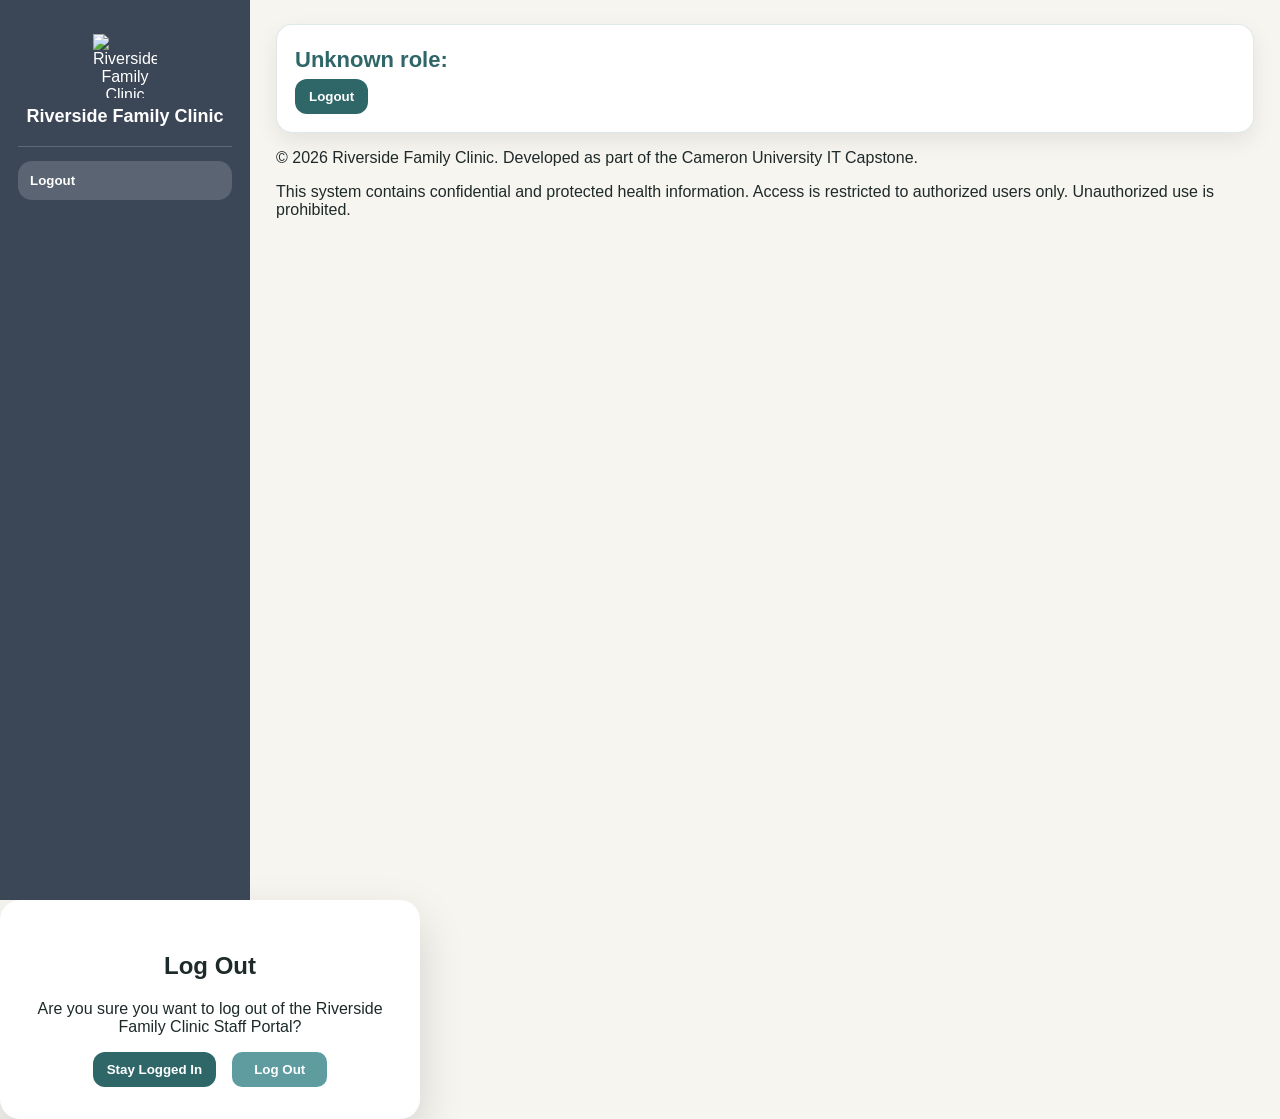
==== commit e97c8aee: "Add appointments.js to index.html" ====
--- a/index.html
+++ b/index.html
@@ -1,94 +1,9 @@
 <!DOCTYPE html>
 <html>
 <head>
+  <meta charset="UTF-8">
   <title>Riverside Clinic</title>
   <link rel="stylesheet" href="assets/css/styles.css">
-
-  <style>
-    .logout-modal {
-      position: fixed;
-      inset: 0;
-      background: rgba(0, 0, 0, 0.78);
-      display: none;
-      align-items: center;
-      justify-content: center;
-      z-index: 9999;
-      padding: 20px;
-    }
-
-    .logout-modal.show {
-      display: flex;
-    }
-
-    .logout-modal-card {
-      width: 100%;
-      max-width: 450px;
-      background: #f6f6f6;
-      border-radius: 12px;
-      padding: 30px 28px;
-      text-align: center;
-      box-shadow: 0 20px 60px rgba(0, 0, 0, 0.25);
-    }
-
-    .logout-modal-icon {
-      width: 64px;
-      height: 64px;
-      margin: 0 auto 18px;
-      border-radius: 50%;
-      background: #caa64d;
-    }
-
-    .logout-modal-card h2 {
-      margin: 0 0 12px;
-      font-size: 2rem;
-      color: #1f2a44;
-    }
-
-    .logout-modal-card p {
-      margin: 0 auto 24px;
-      max-width: 320px;
-      font-size: 1.05rem;
-      line-height: 1.5;
-      color: #1f2a44;
-    }
-
-    .logout-modal-actions {
-      display: flex;
-      gap: 14px;
-      justify-content: center;
-      flex-wrap: wrap;
-    }
-
-    .logout-stay-btn,
-    .logout-confirm-btn {
-      min-width: 180px;
-      padding: 14px 18px;
-      border-radius: 10px;
-      font-size: 1rem;
-      cursor: pointer;
-      transition: 0.2s ease;
-    }
-
-    .logout-stay-btn {
-      background: #ffffff;
-      color: #1f2a44;
-      border: 2px solid #c9cdd4;
-    }
-
-    .logout-stay-btn:hover {
-      background: #f0f2f5;
-    }
-
-    .logout-confirm-btn {
-      background: #5a9597;
-      color: #ffffff;
-      border: none;
-    }
-
-    .logout-confirm-btn:hover {
-      background: #4d8587;
-    }
-  </style>
 </head>
 
 <body>
@@ -111,6 +26,16 @@
 
     <div class="main">
       <div id="content"></div>
+
+      <footer class="app-footer">
+        <p>
+          &copy; 2026 Riverside Family Clinic. Developed as part of the Cameron University IT Capstone.
+        </p>
+        <p>
+          This system contains confidential and protected health information.
+          Access is restricted to authorized users only. Unauthorized use is prohibited.
+        </p>
+      </footer>
     </div>
   </div>
 
@@ -133,6 +58,8 @@
   <script src="js/ui.js"></script>
   <script src="js/router.js"></script>
 
+<script src="js/appointments.js"></script>
+
   <script src="js/roles/receptionist.js"></script>
   <script src="js/roles/doctor.js"></script>
   <script src="js/roles/nurse.js"></script>
